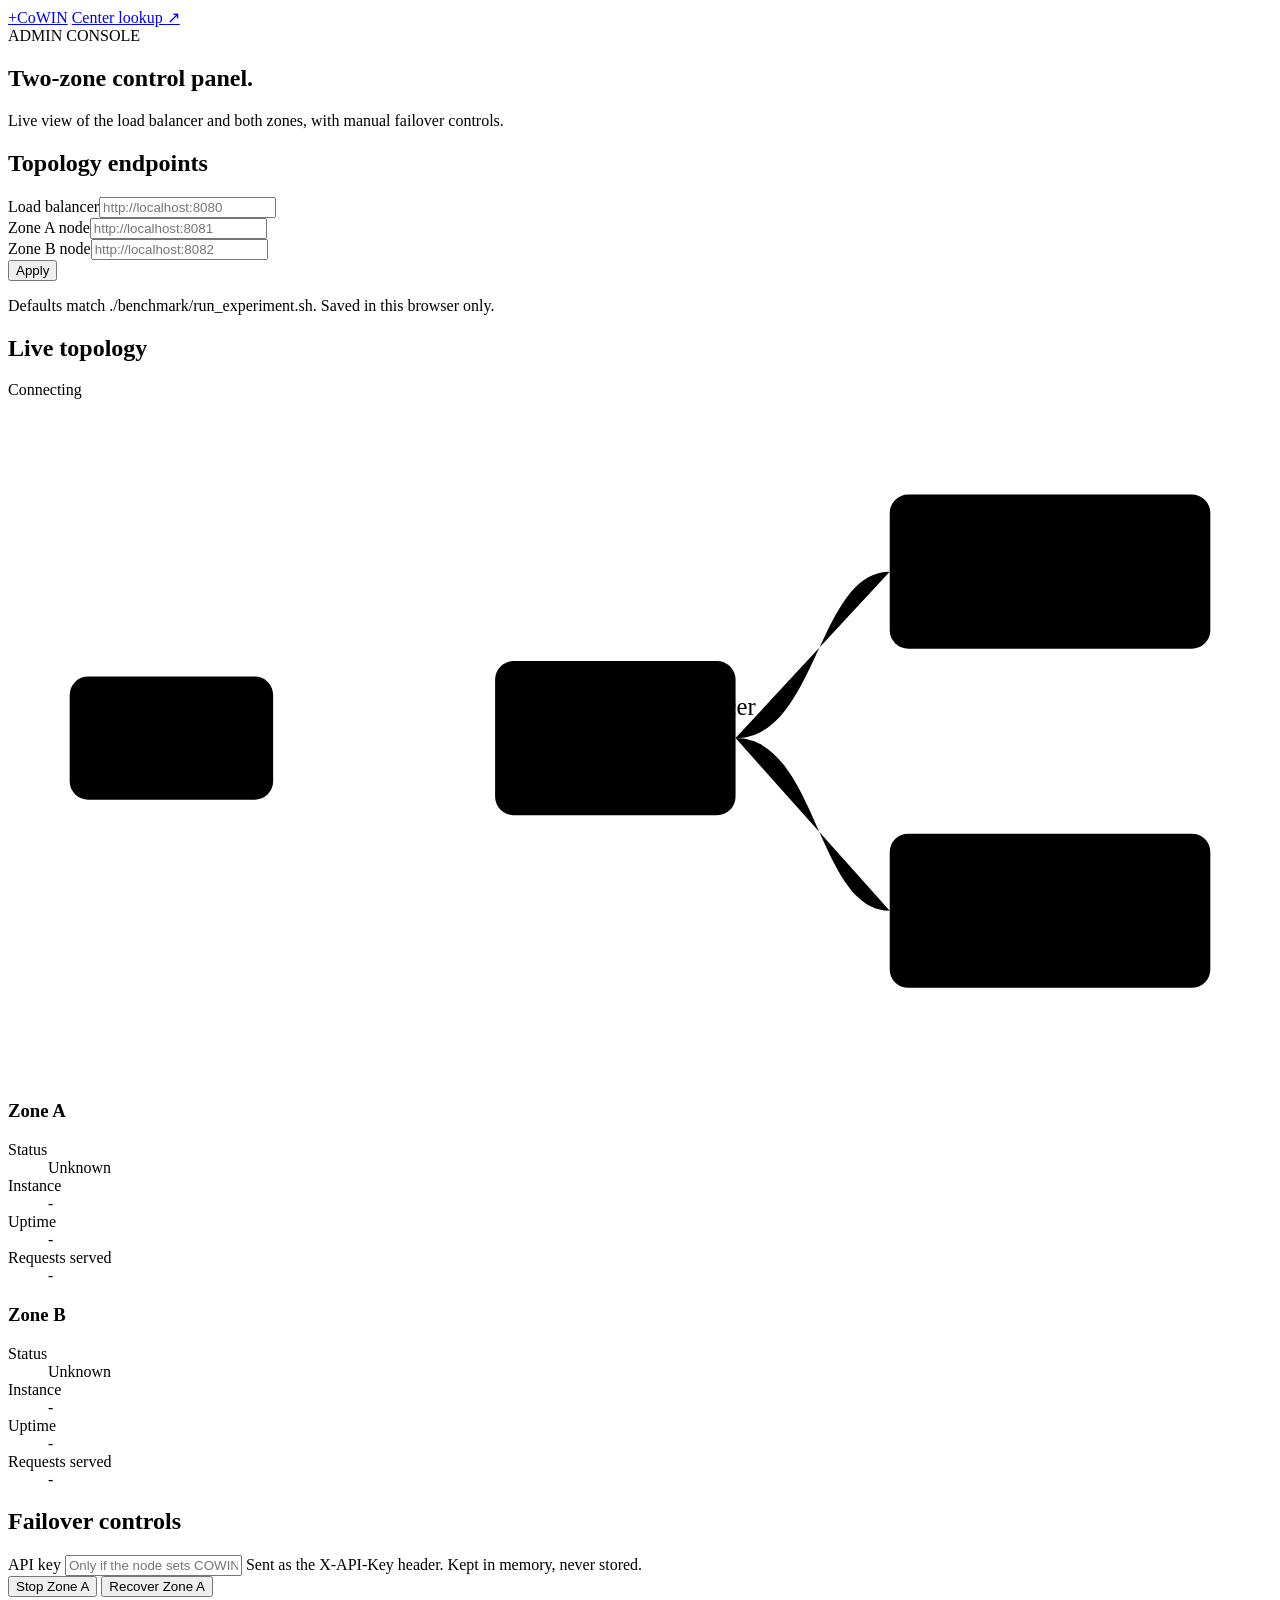
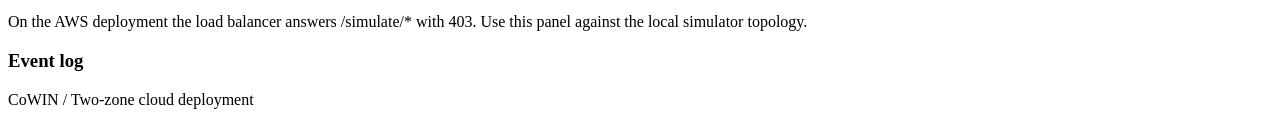
==== service/static/admin.html @ 70f74557 "feat(admin): add live two-zone control panel at /admin A dependency-free operations page for the loc" ====
<!doctype html>
<html lang="en">
<head>
  <meta charset="utf-8">
  <meta name="viewport" content="width=device-width, initial-scale=1">
  <meta name="description" content="CoWIN admin console: live two-zone topology, health states and failover controls.">
  <title>CoWIN | Admin console</title>
  <link rel="stylesheet" href="/ui/styles.css">
  <link rel="stylesheet" href="/ui/admin.css">
  <script src="/ui/admin.js" defer></script>
</head>
<body>
  <header class="site-header">
    <a class="brand" href="/ui/" aria-label="CoWIN home"><span class="brand-mark" aria-hidden="true">+</span>CoWIN</a>
    <a class="api-link" href="/ui/">Center lookup <span aria-hidden="true">&#8599;</span></a>
  </header>
  <main class="admin-main">
    <section class="admin-hero" aria-labelledby="page-title">
      <div class="eyebrow"><span class="tiny-dot"></span> ADMIN CONSOLE</div>
      <h1 id="page-title">Two-zone control panel.</h1>
      <p class="intro">Live view of the load balancer and both zones, with manual failover controls.</p>
    </section>

    <section class="panel config-panel" aria-labelledby="config-title">
      <h2 id="config-title">Topology endpoints</h2>
      <div class="config-grid">
        <div class="field"><label for="cfg-alb">Load balancer</label><input id="cfg-alb" type="text" spellcheck="false" autocomplete="off" placeholder="http://localhost:8080"></div>
        <div class="field"><label for="cfg-a">Zone A node</label><input id="cfg-a" type="text" spellcheck="false" autocomplete="off" placeholder="http://localhost:8081"></div>
        <div class="field"><label for="cfg-b">Zone B node</label><input id="cfg-b" type="text" spellcheck="false" autocomplete="off" placeholder="http://localhost:8082"></div>
        <button id="cfg-apply" class="primary" type="button">Apply</button>
      </div>
      <p class="field-hint">Defaults match ./benchmark/run_experiment.sh. Saved in this browser only.</p>
    </section>

    <div class="admin-grid">
      <section class="panel topo-panel" aria-labelledby="topo-title">
        <div class="section-heading"><h2 id="topo-title">Live topology</h2><span id="poll-state" class="count-label">Connecting</span></div>
        <svg id="topo" viewBox="0 0 820 440" role="img" aria-label="Live architecture diagram: client, load balancer and two service zones">
          <path id="flow-client-alb" class="flow" d="M 172 220 L 316 220"/>
          <path id="flow-alb-a" class="flow" d="M 472 220 C 525 220, 525 112, 572 112"/>
          <path id="flow-alb-b" class="flow" d="M 472 220 C 525 220, 525 332, 572 332"/>

          <g id="node-client" class="node node-idle">
            <rect x="40" y="180" width="132" height="80" rx="12"></rect>
            <text class="node-title" x="106" y="215">Client</text>
            <text class="node-sub" x="106" y="238">browser</text>
          </g>
          <g id="node-alb" class="node node-unknown">
            <rect x="316" y="170" width="156" height="100" rx="12"></rect>
            <text class="node-title" x="394" y="205">Load balancer</text>
            <text class="node-sub" x="394" y="228">round robin</text>
            <text id="alb-state" class="node-state" x="394" y="250">checking</text>
          </g>
          <g id="node-a" class="node node-unknown">
            <rect x="572" y="62" width="208" height="100" rx="12"></rect>
            <text class="node-title" x="676" y="97">Zone A</text>
            <text id="zone-a-name" class="node-sub" x="676" y="120">ap-south-1a</text>
            <text id="zone-a-state" class="node-state" x="676" y="142">checking</text>
          </g>
          <g id="node-b" class="node node-unknown">
            <rect x="572" y="282" width="208" height="100" rx="12"></rect>
            <text class="node-title" x="676" y="317">Zone B</text>
            <text id="zone-b-name" class="node-sub" x="676" y="340">ap-south-1b</text>
            <text id="zone-b-state" class="node-state" x="676" y="362">checking</text>
          </g>
        </svg>
        <div class="zone-stats">
          <div class="zone-stat" id="stats-a">
            <h3>Zone A</h3>
            <dl>
              <div><dt>Status</dt><dd id="stat-a-status">Unknown</dd></div>
              <div><dt>Instance</dt><dd id="stat-a-instance" class="mono">-</dd></div>
              <div><dt>Uptime</dt><dd id="stat-a-uptime">-</dd></div>
              <div><dt>Requests served</dt><dd id="stat-a-requests">-</dd></div>
            </dl>
          </div>
          <div class="zone-stat" id="stats-b">
            <h3>Zone B</h3>
            <dl>
              <div><dt>Status</dt><dd id="stat-b-status">Unknown</dd></div>
              <div><dt>Instance</dt><dd id="stat-b-instance" class="mono">-</dd></div>
              <div><dt>Uptime</dt><dd id="stat-b-uptime">-</dd></div>
              <div><dt>Requests served</dt><dd id="stat-b-requests">-</dd></div>
            </dl>
          </div>
        </div>
      </section>

      <aside class="panel controls-panel" aria-labelledby="controls-title">
        <h2 id="controls-title">Failover controls</h2>
        <div class="field">
          <label for="api-key">API key</label>
          <input id="api-key" type="password" autocomplete="off" placeholder="Only if the node sets COWIN_API_KEY">
          <span class="field-hint">Sent as the X-API-Key header. Kept in memory, never stored.</span>
        </div>
        <div class="control-buttons">
          <button id="btn-stop" class="danger" type="button">Stop Zone A</button>
          <button id="btn-recover" class="secondary" type="button">Recover Zone A</button>
        </div>
        <p id="control-result" class="control-result" role="status"></p>
        <p class="field-hint">On the AWS deployment the load balancer answers /simulate/* with 403. Use this panel against the local simulator topology.</p>
        <h3 class="log-title">Event log</h3>
        <ul id="event-log" class="event-log"></ul>
      </aside>
    </div>
  </main>
  <footer><span>CoWIN / Two-zone cloud deployment</span></footer>
  <noscript><p class="noscript">The admin console needs JavaScript to poll node health.</p></noscript>
</body>
</html>
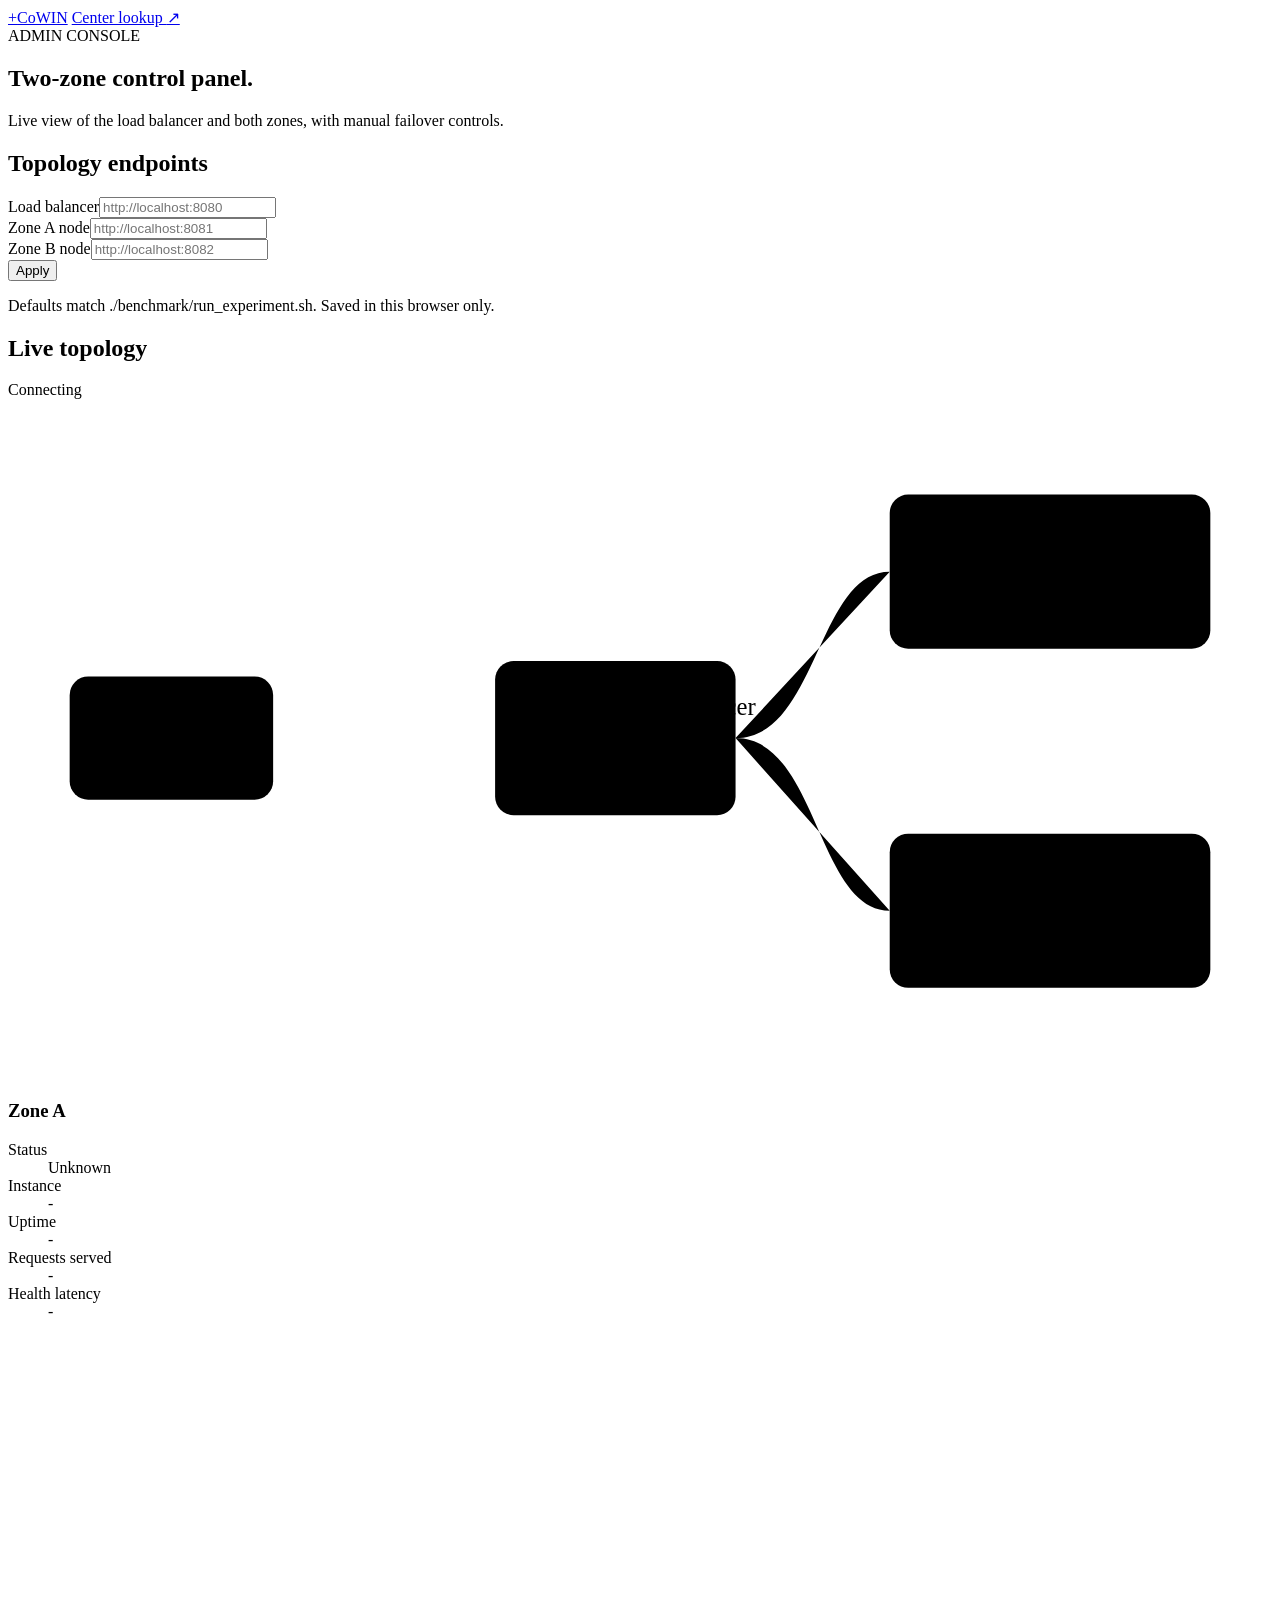
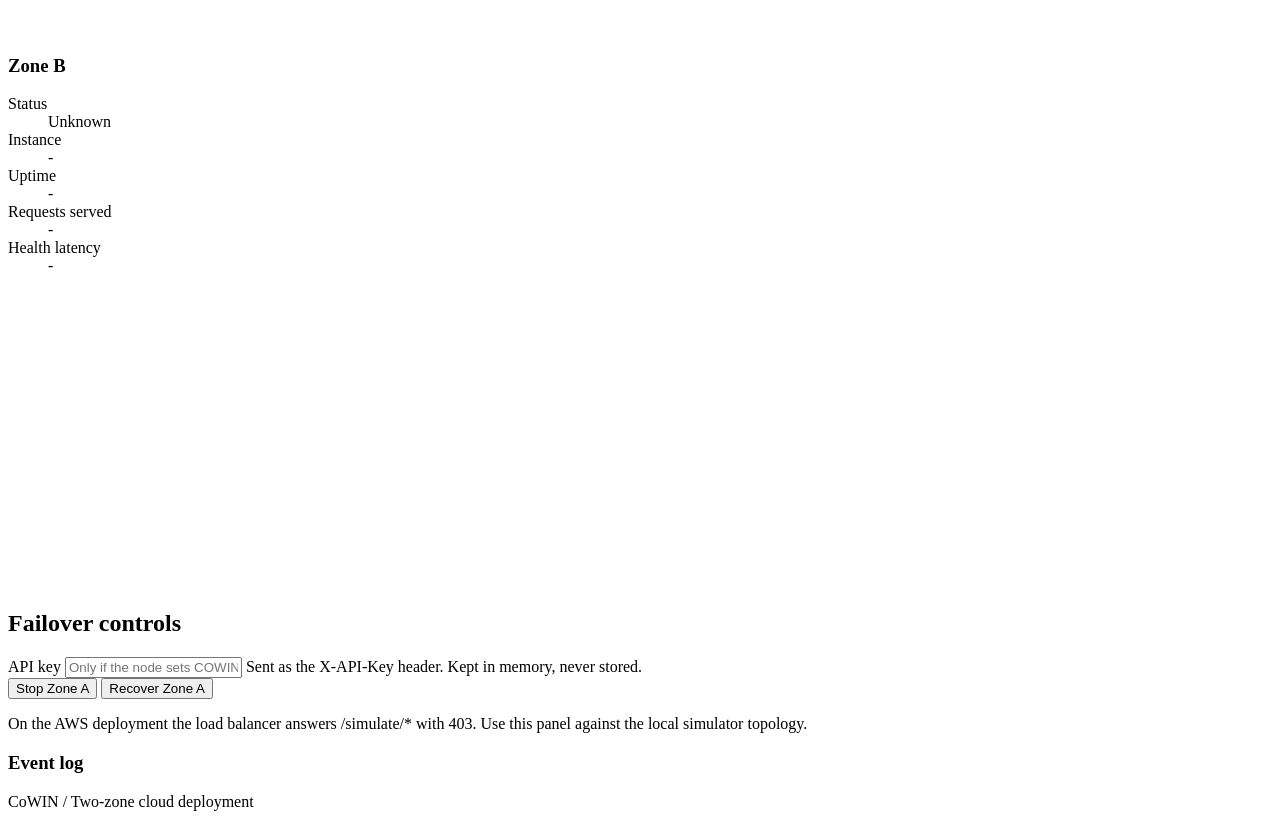
==== commit 7727aa6b: "feat(admin): animate request flow, latency sparklines and failover flash Each poll sends request dot" ====
--- a/service/static/admin.html
+++ b/service/static/admin.html
@@ -63,6 +63,7 @@
             <text id="zone-b-name" class="node-sub" x="676" y="340">ap-south-1b</text>
             <text id="zone-b-state" class="node-state" x="676" y="362">checking</text>
           </g>
+          <g id="dots" aria-hidden="true"></g>
         </svg>
         <div class="zone-stats">
           <div class="zone-stat" id="stats-a">
@@ -72,7 +73,11 @@
               <div><dt>Instance</dt><dd id="stat-a-instance" class="mono">-</dd></div>
               <div><dt>Uptime</dt><dd id="stat-a-uptime">-</dd></div>
               <div><dt>Requests served</dt><dd id="stat-a-requests">-</dd></div>
+              <div><dt>Health latency</dt><dd id="stat-a-latency">-</dd></div>
             </dl>
+            <svg class="spark" id="spark-a" viewBox="0 0 120 28" preserveAspectRatio="none" role="img" aria-label="Zone A recent health-check latency">
+              <polyline id="spark-a-line" points=""></polyline>
+            </svg>
           </div>
           <div class="zone-stat" id="stats-b">
             <h3>Zone B</h3>
@@ -81,7 +86,11 @@
               <div><dt>Instance</dt><dd id="stat-b-instance" class="mono">-</dd></div>
               <div><dt>Uptime</dt><dd id="stat-b-uptime">-</dd></div>
               <div><dt>Requests served</dt><dd id="stat-b-requests">-</dd></div>
+              <div><dt>Health latency</dt><dd id="stat-b-latency">-</dd></div>
             </dl>
+            <svg class="spark" id="spark-b" viewBox="0 0 120 28" preserveAspectRatio="none" role="img" aria-label="Zone B recent health-check latency">
+              <polyline id="spark-b-line" points=""></polyline>
+            </svg>
           </div>
         </div>
       </section>
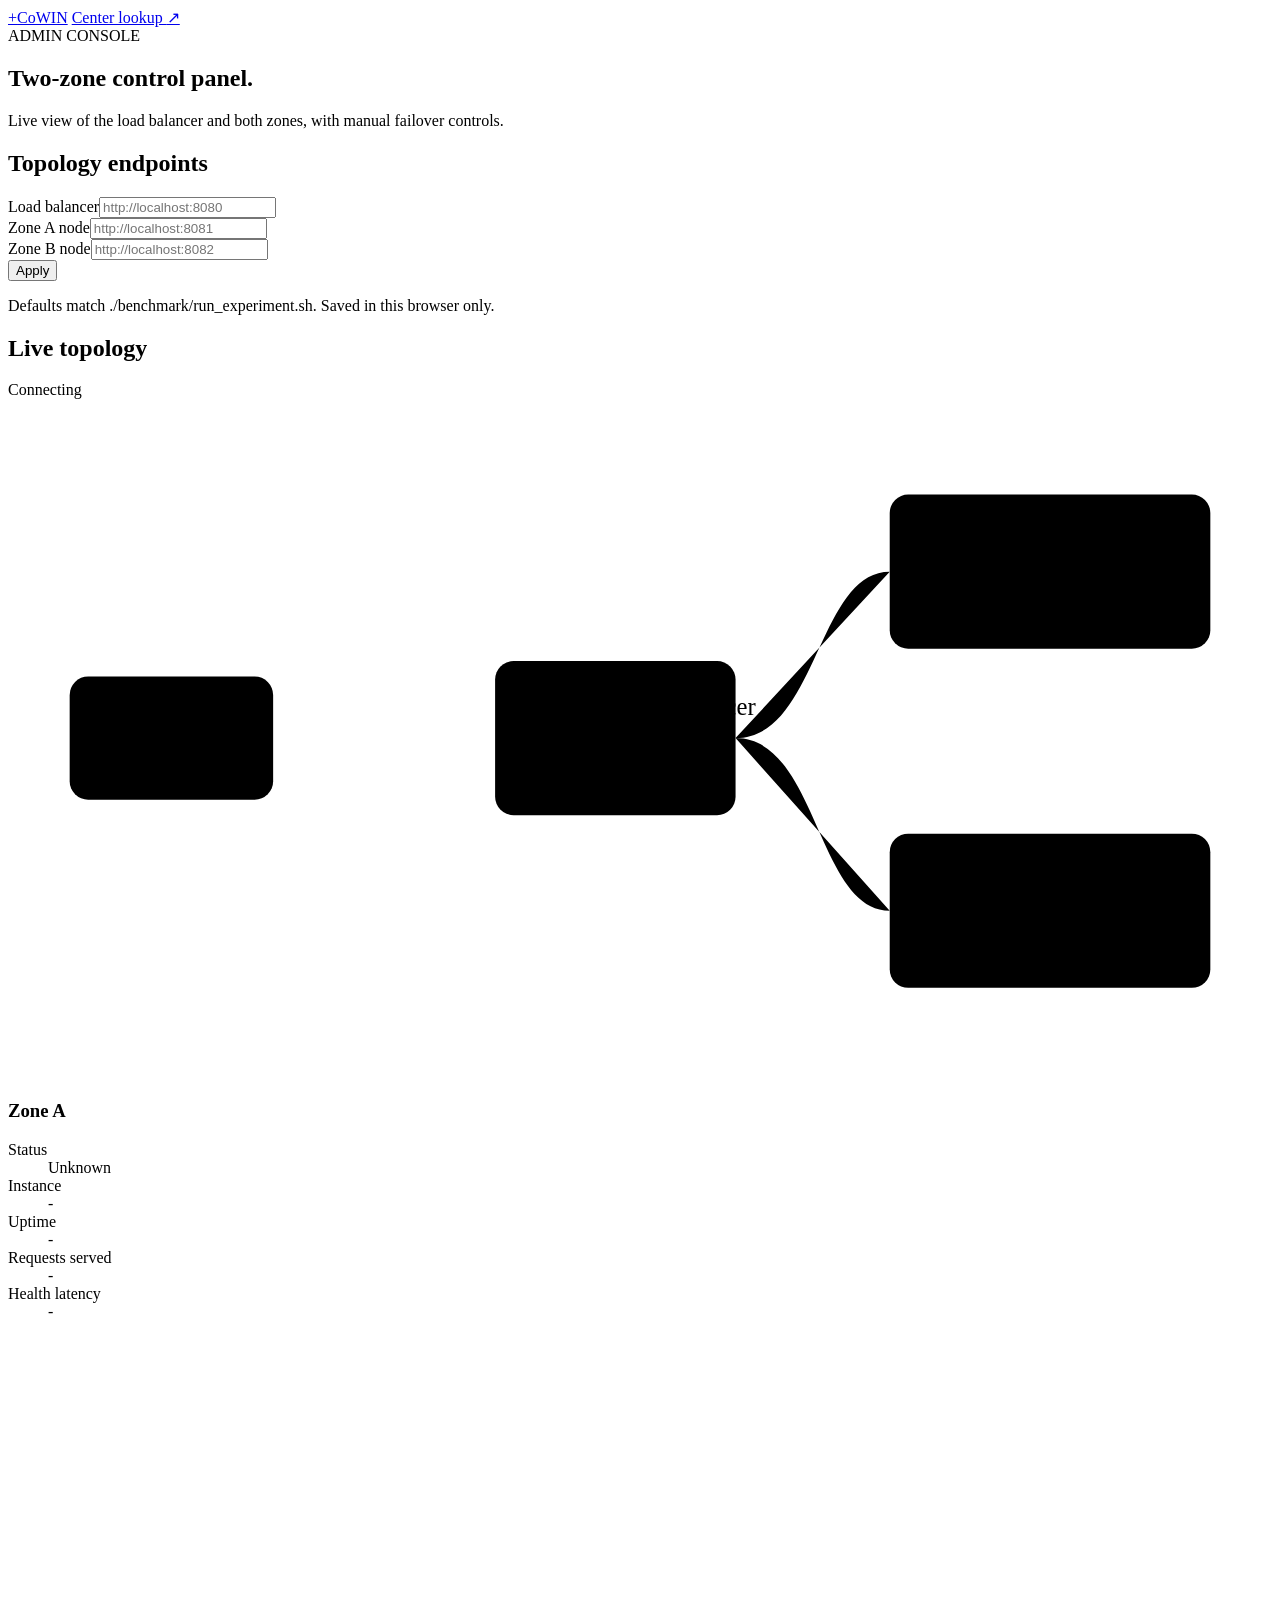
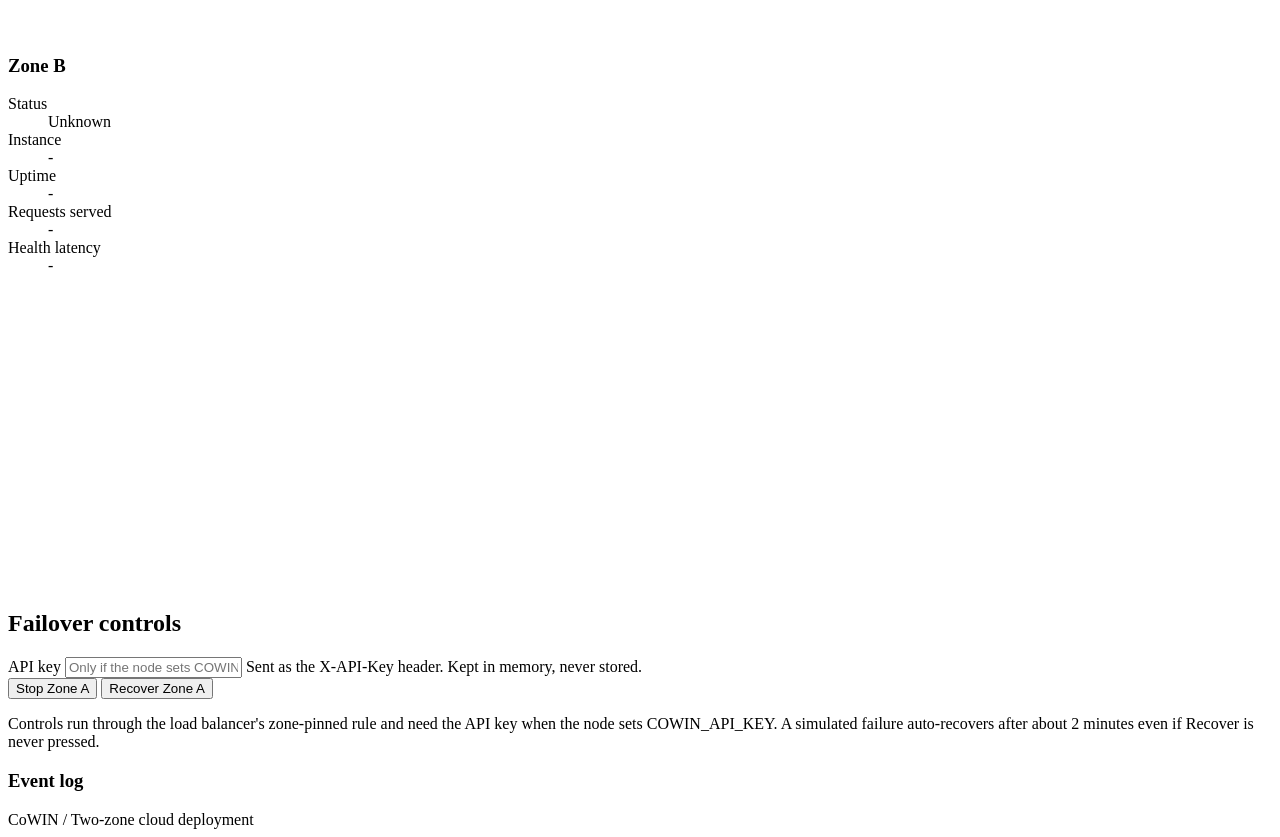
==== commit 6e96edf8: "Add zone-pinned failure injection with auto-recover and peer interlock The ALB now forwards /simulat" ====
--- a/service/static/admin.html
+++ b/service/static/admin.html
@@ -107,7 +107,7 @@
           <button id="btn-recover" class="secondary" type="button">Recover Zone A</button>
         </div>
         <p id="control-result" class="control-result" role="status"></p>
-        <p class="field-hint">On the AWS deployment the load balancer answers /simulate/* with 403. Use this panel against the local simulator topology.</p>
+        <p class="field-hint">Controls run through the load balancer's zone-pinned rule and need the API key when the node sets COWIN_API_KEY. A simulated failure auto-recovers after about 2 minutes even if Recover is never pressed.</p>
         <h3 class="log-title">Event log</h3>
         <ul id="event-log" class="event-log"></ul>
       </aside>
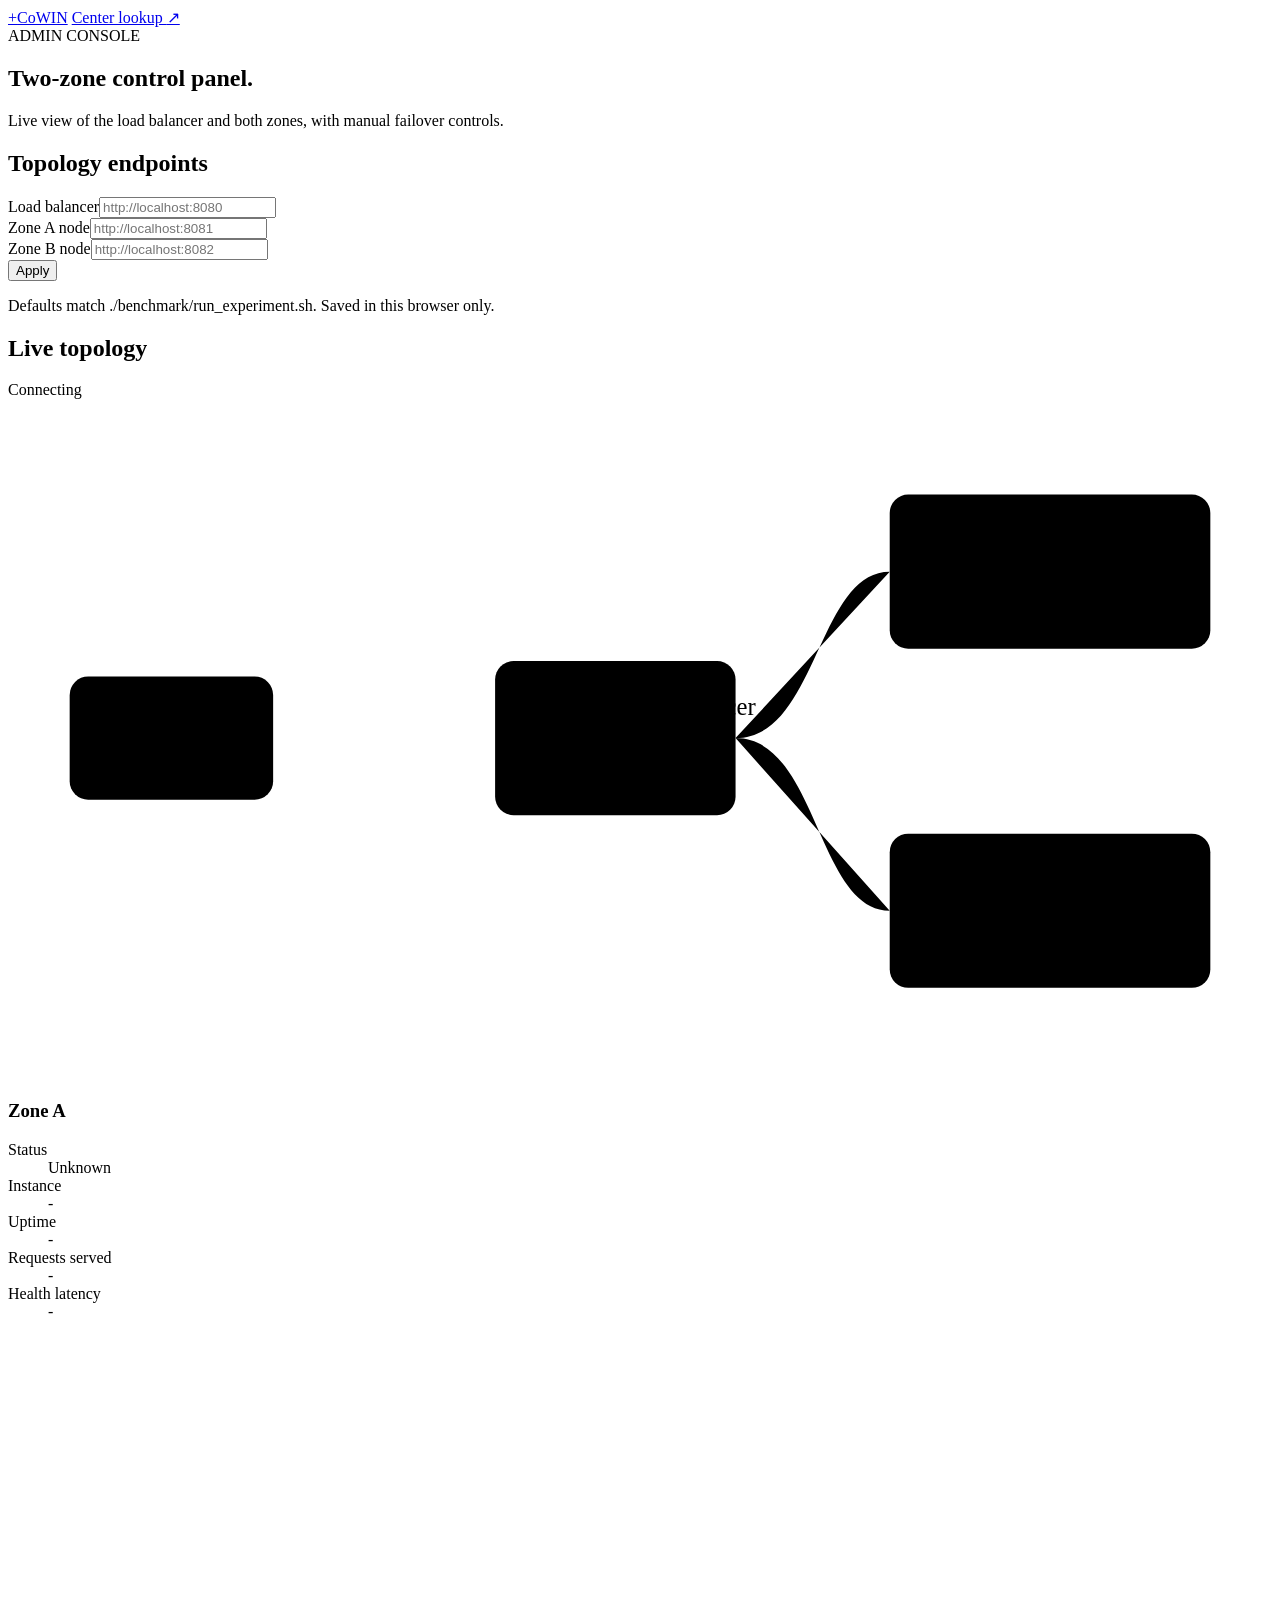
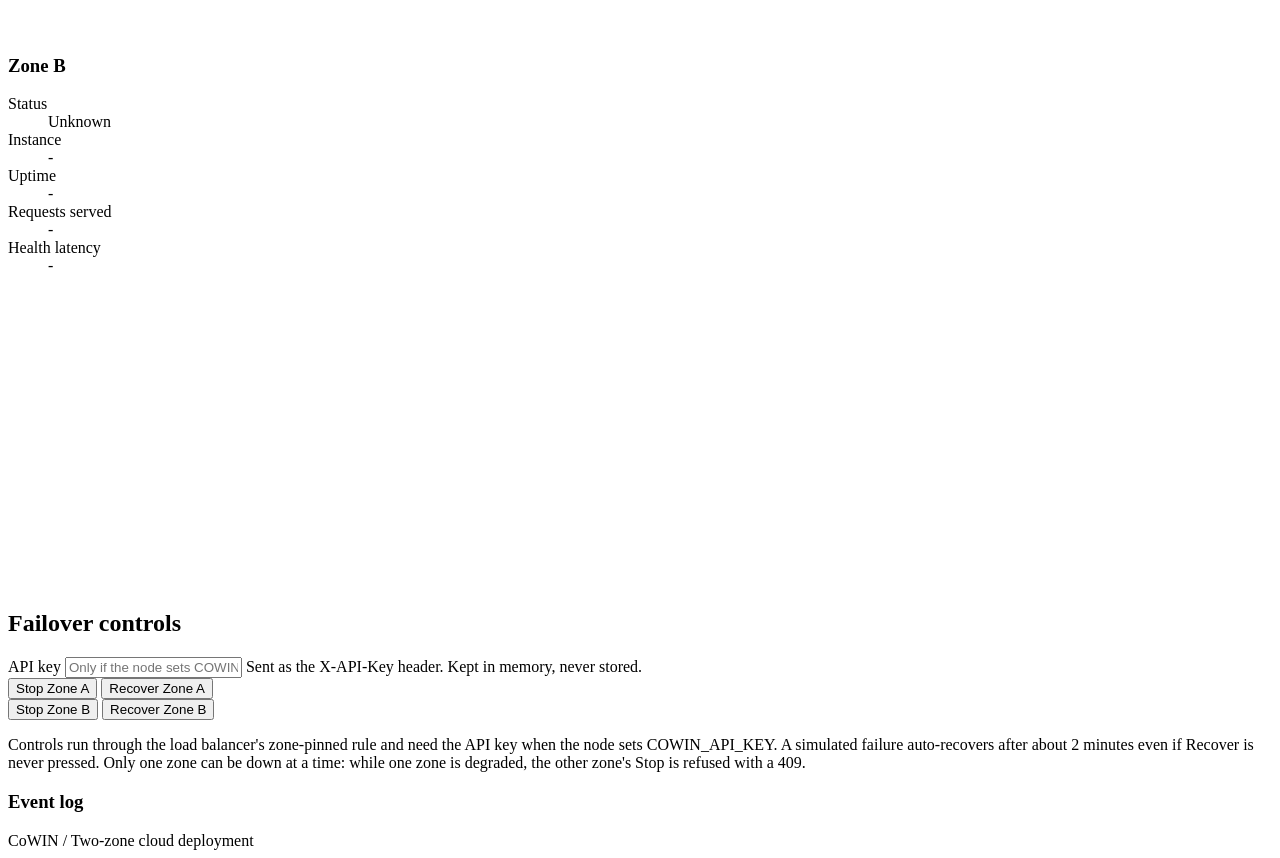
==== commit 4b52d090: "Make the cross-zone interlock race-safe; add Zone B panel controls The interlock was check-then-set:" ====
--- a/service/static/admin.html
+++ b/service/static/admin.html
@@ -106,8 +106,12 @@
           <button id="btn-stop" class="danger" type="button">Stop Zone A</button>
           <button id="btn-recover" class="secondary" type="button">Recover Zone A</button>
         </div>
+        <div class="control-buttons">
+          <button id="btn-stop-b" class="danger" type="button">Stop Zone B</button>
+          <button id="btn-recover-b" class="secondary" type="button">Recover Zone B</button>
+        </div>
         <p id="control-result" class="control-result" role="status"></p>
-        <p class="field-hint">Controls run through the load balancer's zone-pinned rule and need the API key when the node sets COWIN_API_KEY. A simulated failure auto-recovers after about 2 minutes even if Recover is never pressed.</p>
+        <p class="field-hint">Controls run through the load balancer's zone-pinned rule and need the API key when the node sets COWIN_API_KEY. A simulated failure auto-recovers after about 2 minutes even if Recover is never pressed. Only one zone can be down at a time: while one zone is degraded, the other zone's Stop is refused with a 409.</p>
         <h3 class="log-title">Event log</h3>
         <ul id="event-log" class="event-log"></ul>
       </aside>
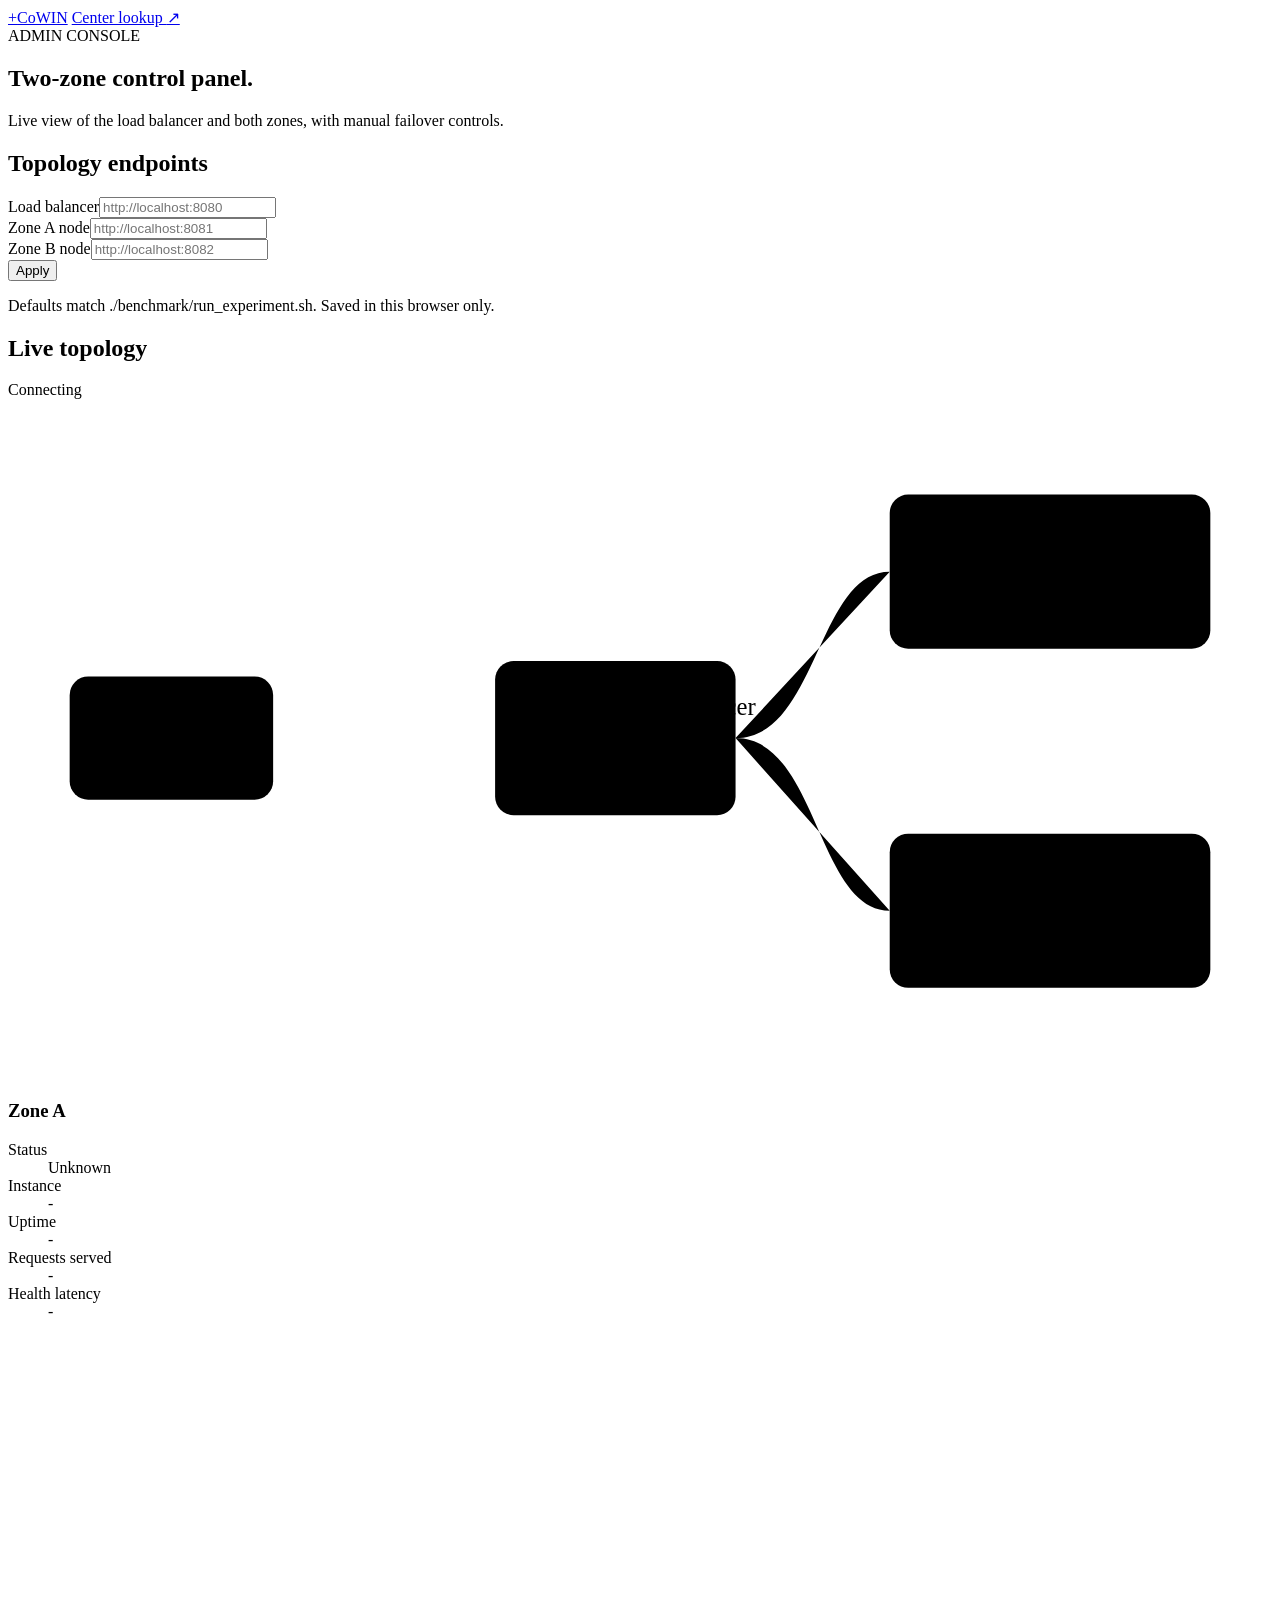
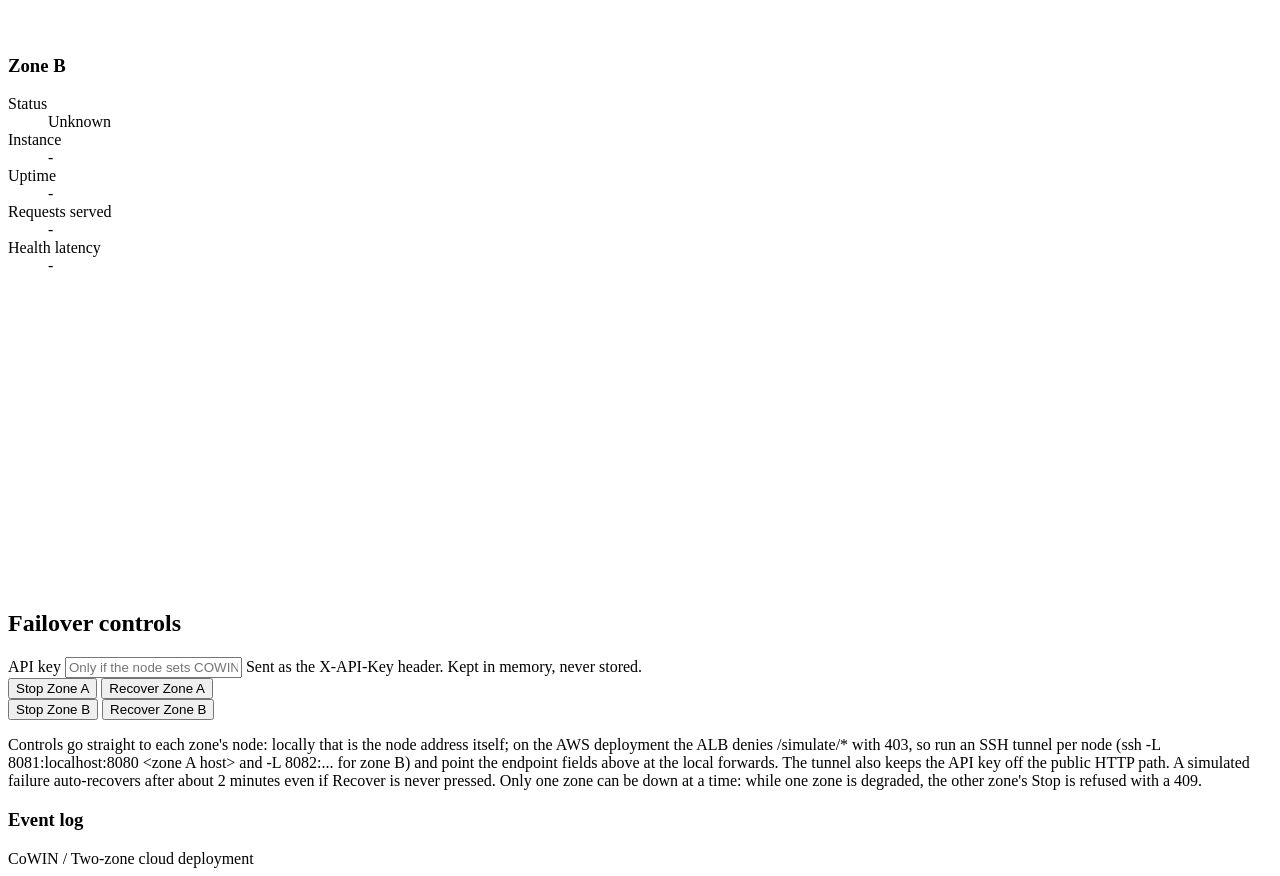
==== commit 02a3eb0e: "Move operator drills to SSH tunnels; drop all ALB exposure Review found the public endpoint is HTTP-" ====
--- a/service/static/admin.html
+++ b/service/static/admin.html
@@ -111,7 +111,7 @@
           <button id="btn-recover-b" class="secondary" type="button">Recover Zone B</button>
         </div>
         <p id="control-result" class="control-result" role="status"></p>
-        <p class="field-hint">Controls run through the load balancer's zone-pinned rule and need the API key when the node sets COWIN_API_KEY. A simulated failure auto-recovers after about 2 minutes even if Recover is never pressed. Only one zone can be down at a time: while one zone is degraded, the other zone's Stop is refused with a 409.</p>
+        <p class="field-hint">Controls go straight to each zone's node: locally that is the node address itself; on the AWS deployment the ALB denies /simulate/* with 403, so run an SSH tunnel per node (ssh -L 8081:localhost:8080 &lt;zone A host&gt; and -L 8082:... for zone B) and point the endpoint fields above at the local forwards. The tunnel also keeps the API key off the public HTTP path. A simulated failure auto-recovers after about 2 minutes even if Recover is never pressed. Only one zone can be down at a time: while one zone is degraded, the other zone's Stop is refused with a 409.</p>
         <h3 class="log-title">Event log</h3>
         <ul id="event-log" class="event-log"></ul>
       </aside>
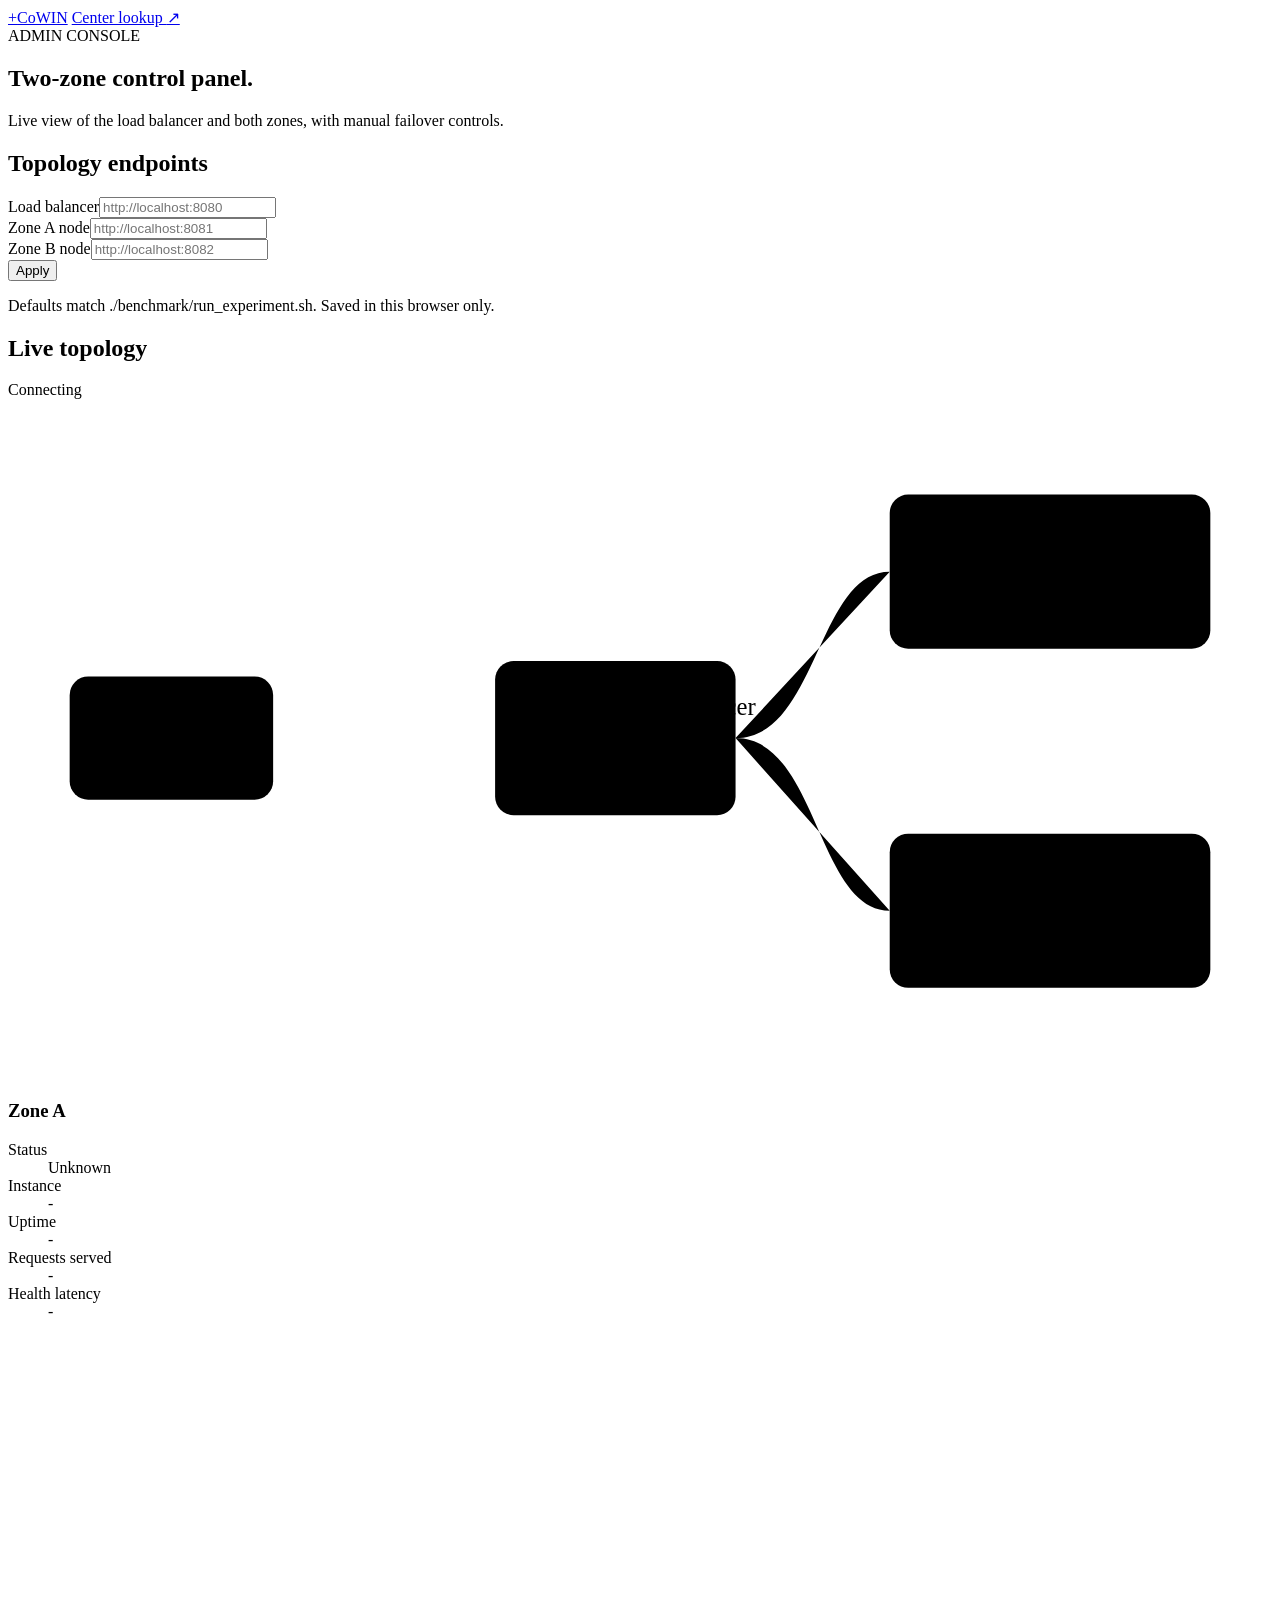
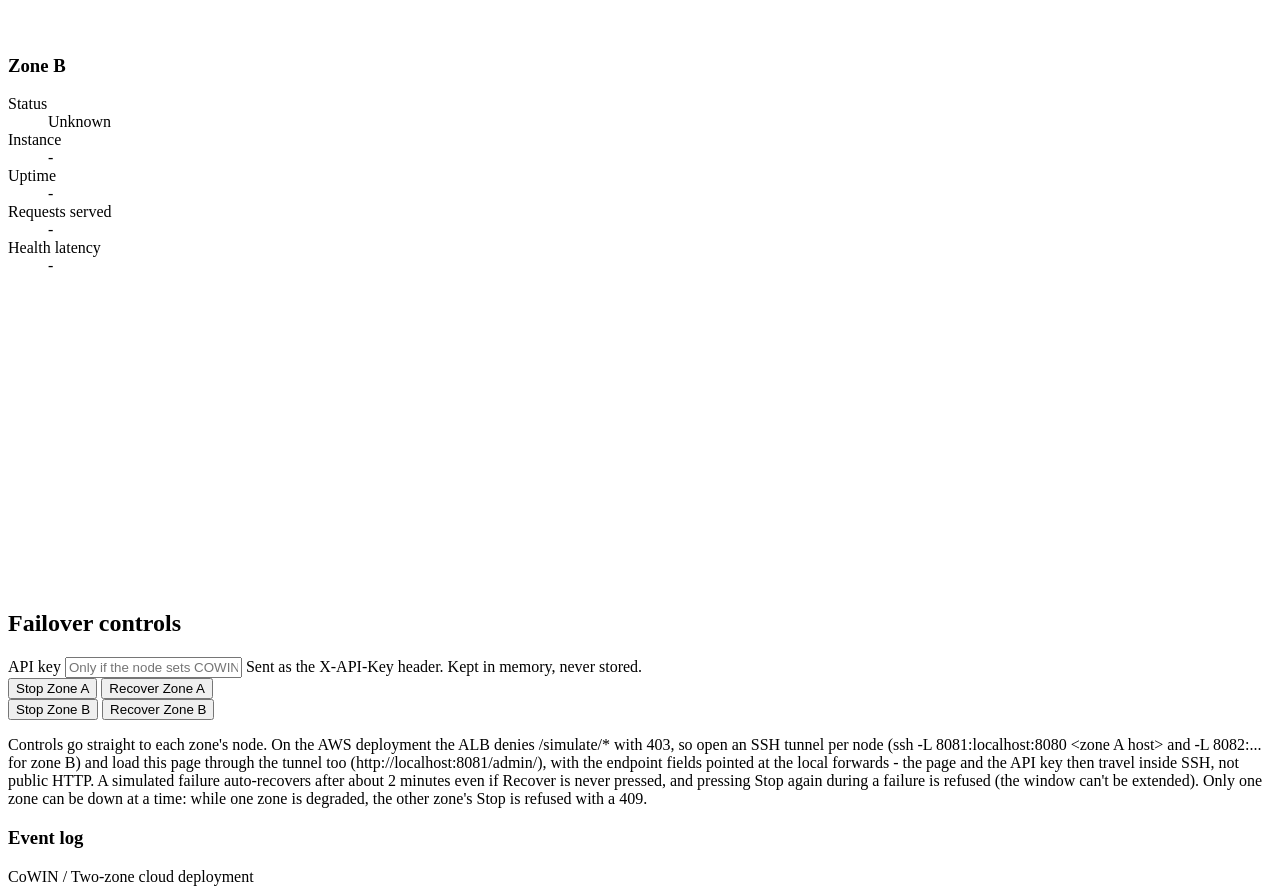
==== commit 4dae06b5: "Close the operator-access loop: SSH route, hard timer bound, key out of UserData Re-review findings," ====
--- a/service/static/admin.html
+++ b/service/static/admin.html
@@ -111,7 +111,7 @@
           <button id="btn-recover-b" class="secondary" type="button">Recover Zone B</button>
         </div>
         <p id="control-result" class="control-result" role="status"></p>
-        <p class="field-hint">Controls go straight to each zone's node: locally that is the node address itself; on the AWS deployment the ALB denies /simulate/* with 403, so run an SSH tunnel per node (ssh -L 8081:localhost:8080 &lt;zone A host&gt; and -L 8082:... for zone B) and point the endpoint fields above at the local forwards. The tunnel also keeps the API key off the public HTTP path. A simulated failure auto-recovers after about 2 minutes even if Recover is never pressed. Only one zone can be down at a time: while one zone is degraded, the other zone's Stop is refused with a 409.</p>
+        <p class="field-hint">Controls go straight to each zone's node. On the AWS deployment the ALB denies /simulate/* with 403, so open an SSH tunnel per node (ssh -L 8081:localhost:8080 &lt;zone A host&gt; and -L 8082:... for zone B) and load this page through the tunnel too (http://localhost:8081/admin/), with the endpoint fields pointed at the local forwards - the page and the API key then travel inside SSH, not public HTTP. A simulated failure auto-recovers after about 2 minutes even if Recover is never pressed, and pressing Stop again during a failure is refused (the window can't be extended). Only one zone can be down at a time: while one zone is degraded, the other zone's Stop is refused with a 409.</p>
         <h3 class="log-title">Event log</h3>
         <ul id="event-log" class="event-log"></ul>
       </aside>
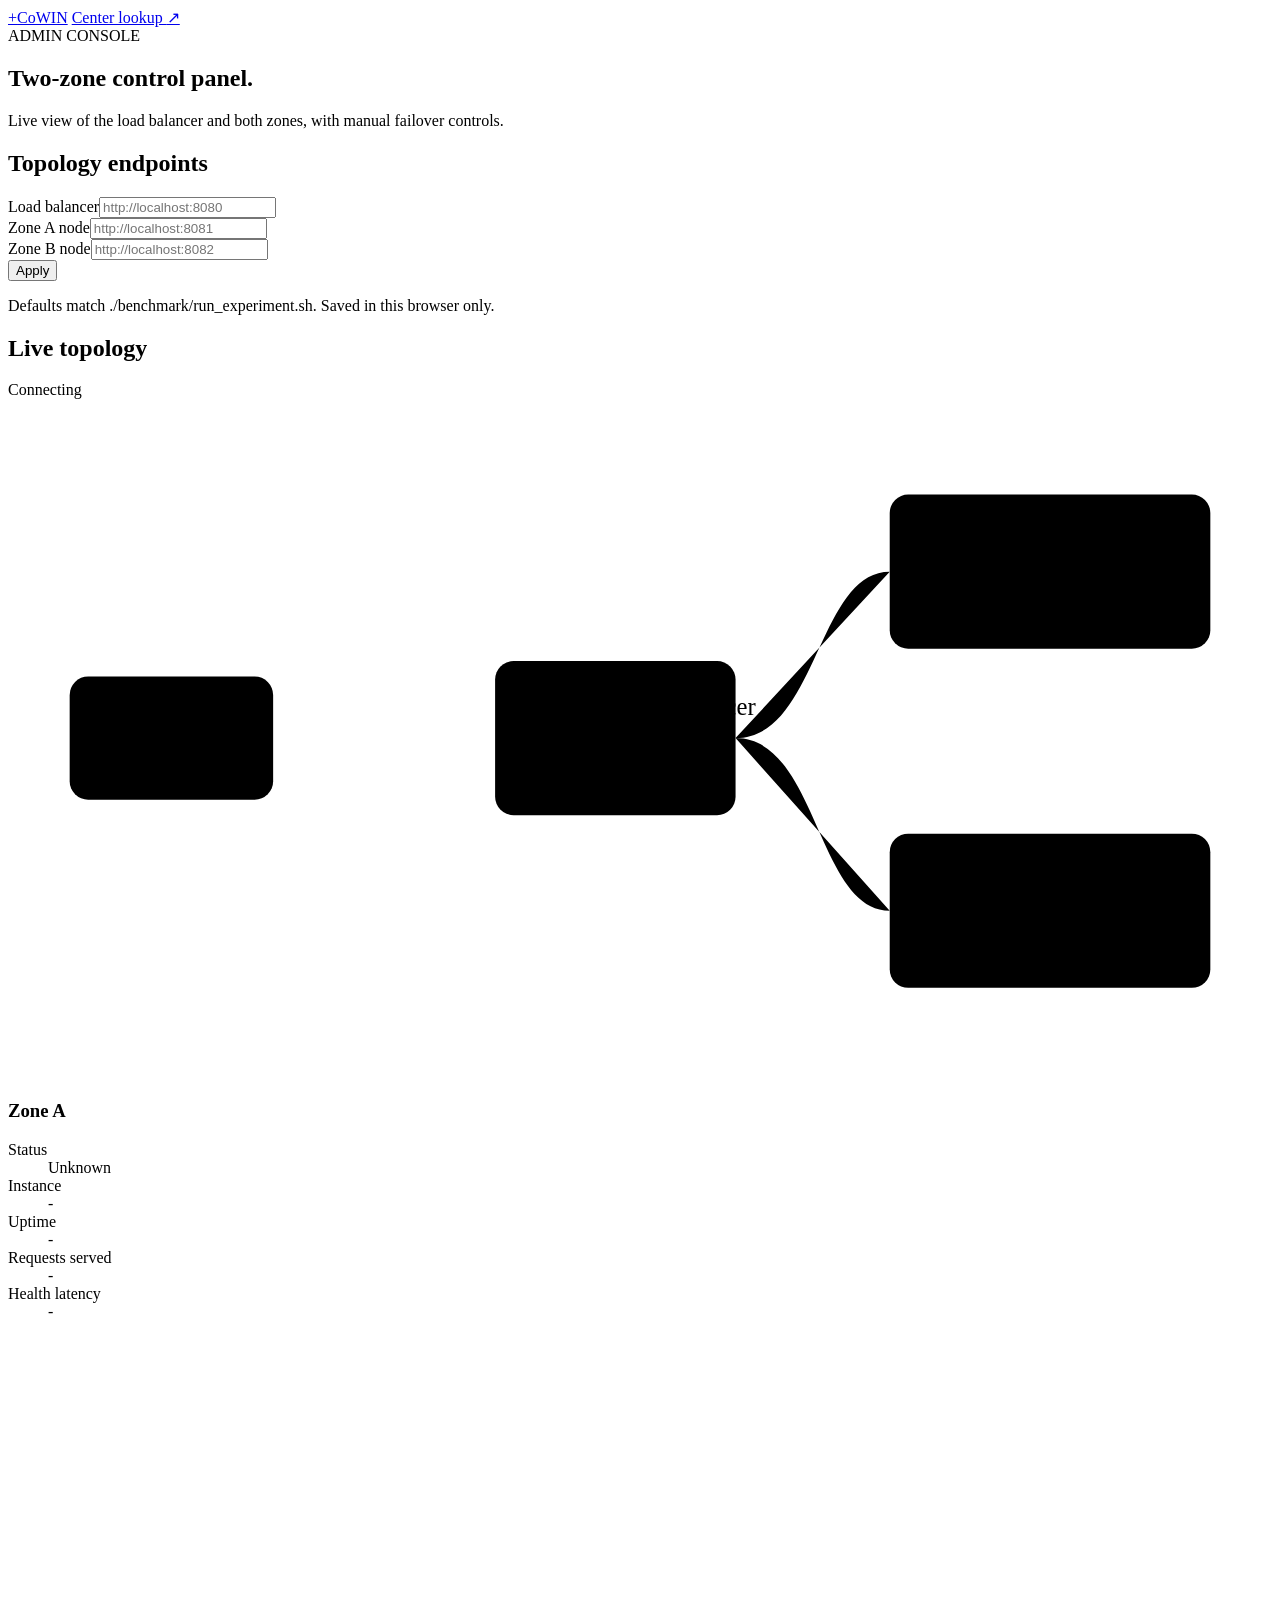
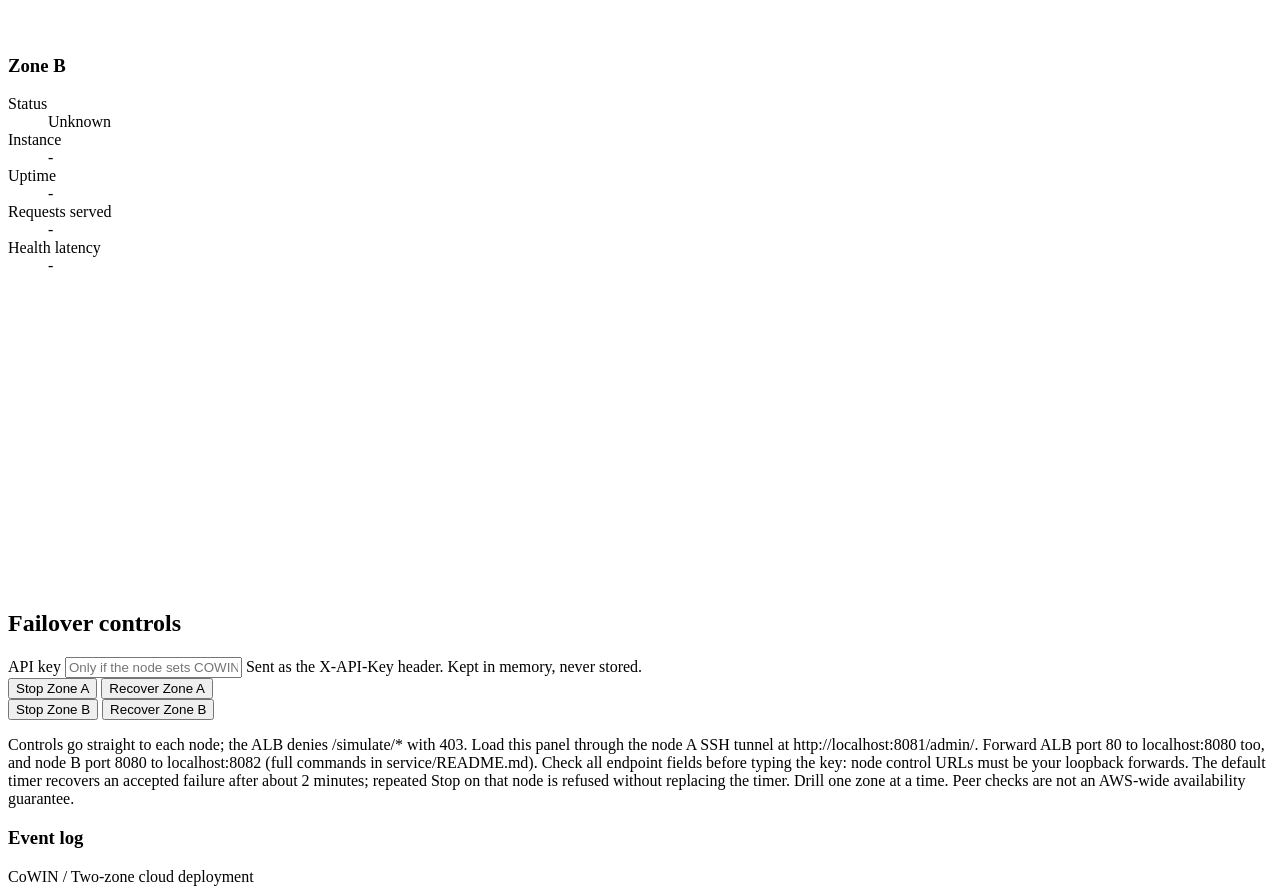
==== commit 7fef1c36: "Document three-forward workflow and scope operator safety claims" ====
--- a/service/static/admin.html
+++ b/service/static/admin.html
@@ -111,7 +111,7 @@
           <button id="btn-recover-b" class="secondary" type="button">Recover Zone B</button>
         </div>
         <p id="control-result" class="control-result" role="status"></p>
-        <p class="field-hint">Controls go straight to each zone's node. On the AWS deployment the ALB denies /simulate/* with 403, so open an SSH tunnel per node (ssh -L 8081:localhost:8080 &lt;zone A host&gt; and -L 8082:... for zone B) and load this page through the tunnel too (http://localhost:8081/admin/), with the endpoint fields pointed at the local forwards - the page and the API key then travel inside SSH, not public HTTP. A simulated failure auto-recovers after about 2 minutes even if Recover is never pressed, and pressing Stop again during a failure is refused (the window can't be extended). Only one zone can be down at a time: while one zone is degraded, the other zone's Stop is refused with a 409.</p>
+        <p class="field-hint">Controls go straight to each node; the ALB denies /simulate/* with 403. Load this panel through the node A SSH tunnel at http://localhost:8081/admin/. Forward ALB port 80 to localhost:8080 too, and node B port 8080 to localhost:8082 (full commands in service/README.md). Check all endpoint fields before typing the key: node control URLs must be your loopback forwards. The default timer recovers an accepted failure after about 2 minutes; repeated Stop on that node is refused without replacing the timer. Drill one zone at a time. Peer checks are not an AWS-wide availability guarantee.</p>
         <h3 class="log-title">Event log</h3>
         <ul id="event-log" class="event-log"></ul>
       </aside>
